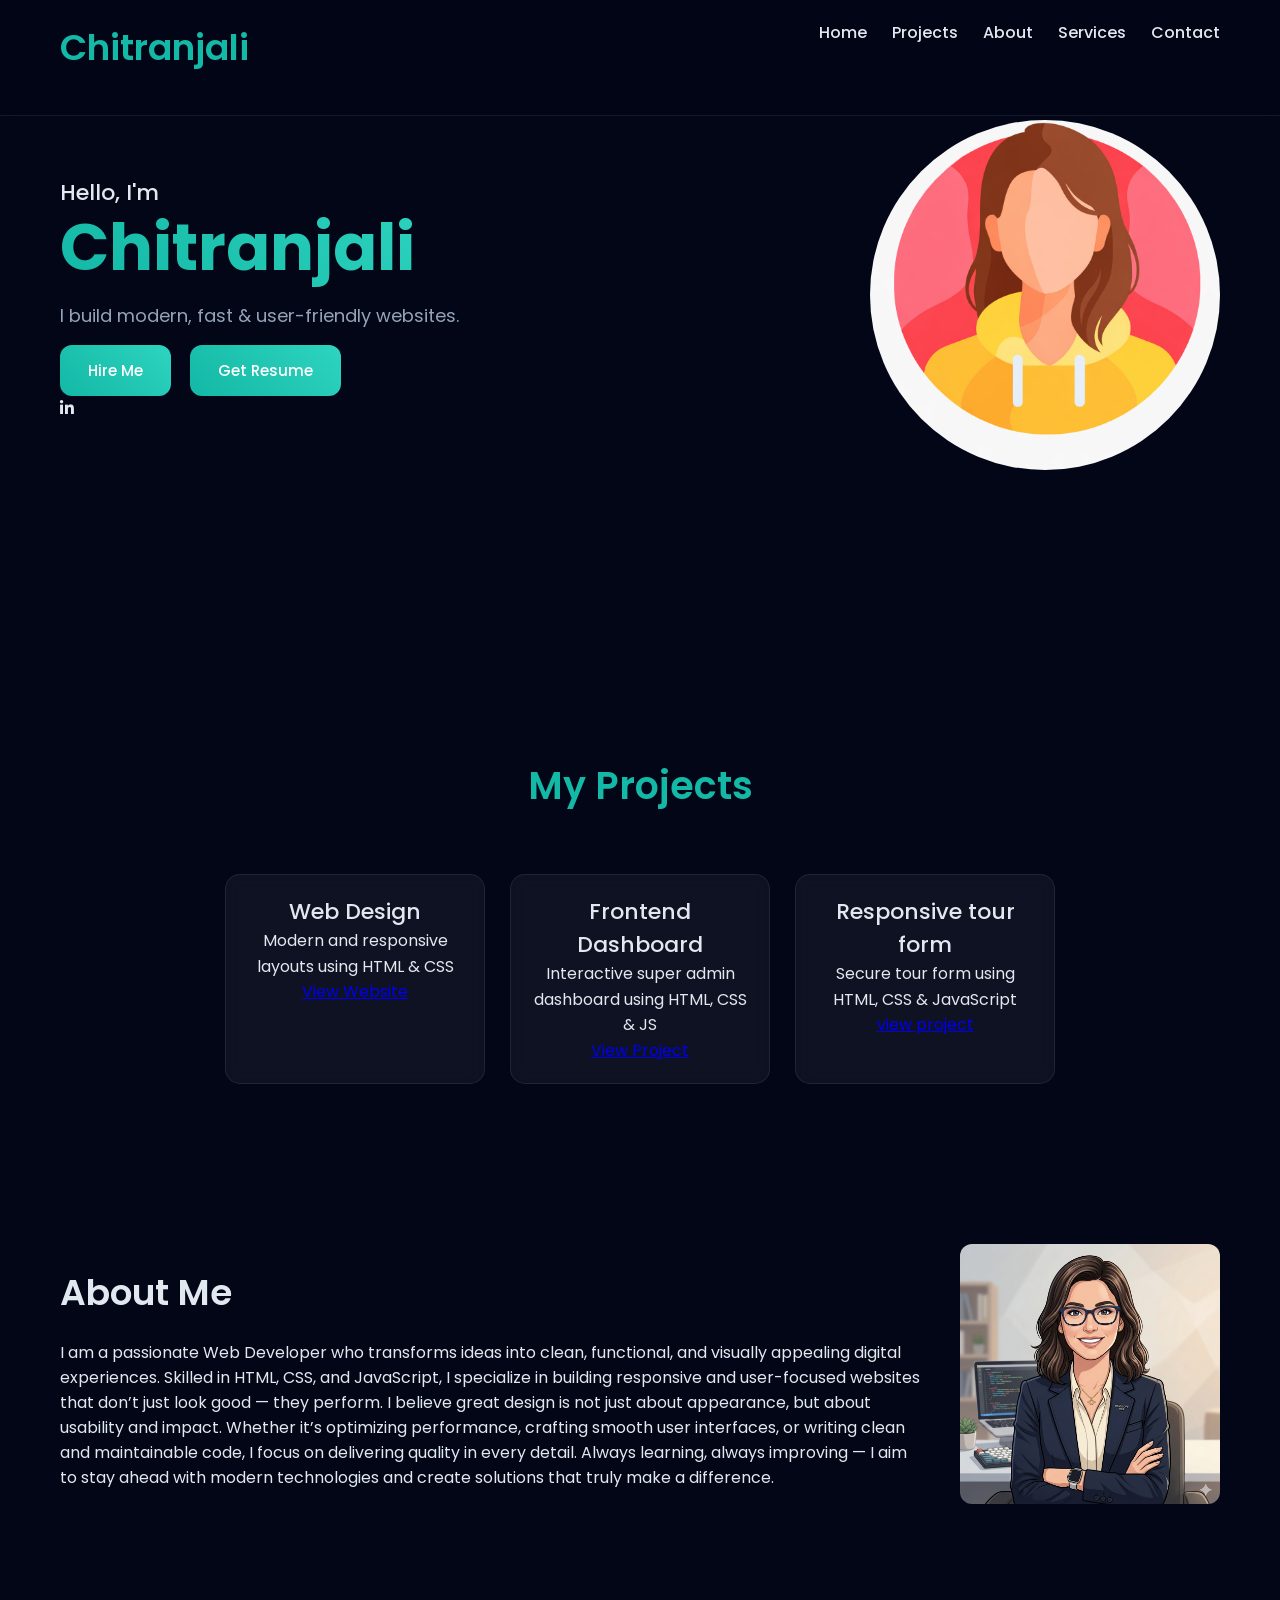
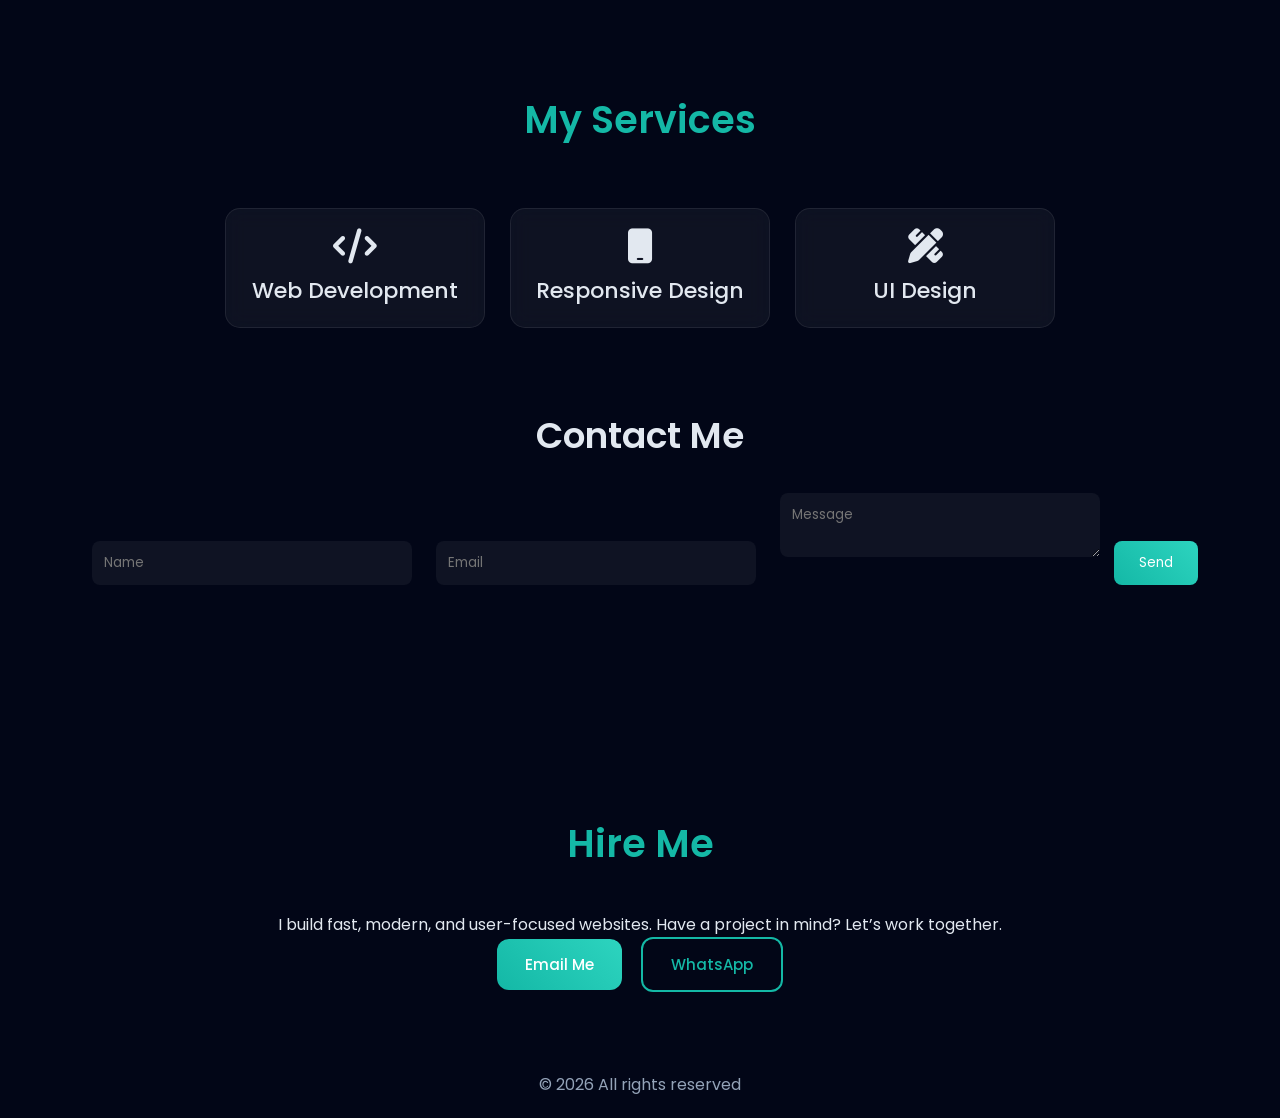
==== index.html @ 46d42511 "Rename structure.html to index.html" ====
<!DOCTYPE html>
<html lang="en">
<head>
<meta charset="UTF-8">
<meta name="viewport" content="width=device-width, initial-scale=1.0">
<title>Portfolio</title>

<link rel="stylesheet" href="style.css">

<link rel="stylesheet" href="https://cdnjs.cloudflare.com/ajax/libs/font-awesome/6.4.2/css/all.min.css">

<link href="https://fonts.googleapis.com/css2?family=Poppins:wght@300;500;700&display=swap" rel="stylesheet">

</head>

<body>

<!-- NAVBAR -->
<header class="header">
<nav class="navbar">
<h2 class="logo-heading">Chitranjali</h2>

<ul class="menu-list">
<li><a href="#home">Home</a></li>
<li><a href="#portfolio">Projects</a></li>
<li><a href="#about">About</a></li>
<li><a href="#services">Services</a></li>
<li><a href="#contact">Contact</a></li>
</ul>
</nav>
</header>

<!-- HERO -->
<section id="home" class="hero">
<div class="hero-left">
<h3>Hello, I'm</h3>
<h1>Chitranjali</h1>
<p>I build modern, fast & user-friendly websites.</p>

<div class="buttons">
<a href="#hire" class="btn primary">Hire Me</a>

<a href="RESUME.pdf" class="btn primary" target="_blank" download>
  Get Resume
</a>

</div>

<div class="socials">
<a href="https://www.linkedin.com/in/chitranjali-soni-soni-7908a6336/" target="_blank">
  <i class="fab fa-linkedin-in"></i>
</a>

</div>
</div>

<div class="hero-image">
  <img src="female.png" alt="profile">
</div>
</section>

<!-- PROJECTS -->
<section id="portfolio" class="portfolio">
<h2 class="section-title">My Projects</h2>

<div class="grid">

<div class="card">
  <h3>Web Design</h3>
  <p>Modern and responsive layouts using HTML & CSS</p>

  <a href="https://rsintegrators.in/" target="_blank">
    View Website
  </a>
</div>

<div class="card">
  <h3>Frontend Dashboard</h3>
  <p>Interactive super admin dashboard using HTML, CSS & JS</p>

  <a href="http://127.0.0.1:5502/super.html" target="_blank">
    View Project
  </a>
</div>

<div class="card">
  <h3>Responsive tour form</h3>
  <p>Secure tour form using HTML, CSS & JavaScript</p>

  <a href="http://127.0.0.1:5501/tour.html" target="_blank">
    view project
  </a>
</div>

</div>
</section>

<!-- ABOUT -->
<section id="about" class="about">
<div class="about-text">
<h2>About Me</h2>

I am a passionate Web Developer who transforms ideas into clean, functional, and visually appealing digital experiences. Skilled in HTML, CSS, and JavaScript, I specialize in building responsive and user-focused websites that don’t just look good — they perform.

I believe great design is not just about appearance, but about usability and impact. Whether it’s optimizing performance, crafting smooth user interfaces, or writing clean and maintainable code, I focus on delivering quality in every detail.

Always learning, always improving — I aim to stay ahead with modern technologies and create solutions that truly make a difference.

</div>

<div class="about-img">
<img src="image for portfolio.png" alt="about">
</div>
</section>

<!-- SERVICES -->
<section id="services" class="services">
<h2 class="section-title">My Services</h2>

<div class="grid">

<div class="card">
<i class="fa-solid fa-code icon"></i>
<h3>Web Development</h3>
</div>

<div class="card">
<i class="fa-solid fa-mobile icon"></i>
<h3>Responsive Design</h3>
</div>

<div class="card">
<i class="fa-solid fa-pen-ruler icon"></i>
<h3>UI Design</h3>
</div>

</div>
</section>

<!-- CONTACT -->
<section id="contact" class="contact">
<h2>Contact Me</h2>

<form>
<input type="text" placeholder="Name" required>
<input type="email" placeholder="Email" required>
<textarea placeholder="Message" required></textarea>
<button type="submit">Send</button>
</form>
</section>
<section id="hire" class="contact">
  <h2 class="section-title">Hire Me</h2>

  <p>
    I build fast, modern, and user-focused websites.
    Have a project in mind? Let’s work together.
  </p>

 <a href="mailto:khushisoni4068@gmail.com" class="btn primary">
  Email Me
</a>

<a href="https://wa.me/8287303382" class="btn secondary">
  WhatsApp
</a>
</section>
<!-- FOOTER -->
<footer>
<p>© 2026 All rights reserved</p>
</footer>

</body>
</html>
---- style.css ----
* {
  margin: 0;
  padding: 0;
  box-sizing: border-box;
  font-family: 'Poppins', sans-serif;
}
.hero,
.about,
.portfolio,
.contact {
  padding: 100px 60px;
}
h1 {
  font-size: 64px;
  font-weight: 700;
  line-height: 1.2;
}

h2 {
  font-size: 36px;
  font-weight: 600;
  margin-bottom: 20px;
}

h3 {
  font-size: 22px;
  font-weight: 500;
}

p {
  font-size: 16px;
  line-height: 1.6;
}

/* BASE */
body {
  background-color: #020617;
  color: #e2e8f0;
}
html {
  scroll-behavior: smooth;
}

/* PORTFOLIO */
.portfolio {
  background: #020617;
  padding: 60px 0;
}

/* NAVBAR */
.navbar {
  display: flex;
  justify-content: space-between;
  padding: 20px 60px;
  position: fixed;
  top: 0;
  left: 0;
  width: 100%;
  z-index: 1000;

  background: rgba(2, 6, 23, 0.8);
  backdrop-filter: blur(12px);
  border-bottom: 1px solid rgba(255,255,255,0.08);
}

.logo-heading {
  color: #14b8a6;
}

.menu-list {
  display: flex;
  gap: 25px;
  list-style: none;
}

.menu-list a {
  text-decoration: none;
  color: #e2e8f0;
  position: relative;
  font-weight: 500;
}

.menu-list a::after {
  content: "";
  width: 0%;
  height: 2px;
  background: #14b8a6;
  position: absolute;
  bottom: -5px;
  left: 0;
  transition: 0.3s;
}

.menu-list a:hover::after {
  width: 100%;
}

/* HERO */
.hero {
  display: flex;
  justify-content: space-between;
  align-items: center;
  padding: 120px 60px;
}

.hero h1 {
  font-size: 65px;
  background: linear-gradient(45deg, #14b8a6, #2dd4bf);
  -webkit-background-clip: text;
  color: transparent;
}

.hero p {
  color: #94a3b8;
  margin: 15px 0;
  font-size: 18px;
}

/* BUTTONS */
.btn {
  display: inline-block;
  padding: 14px 28px;
  border-radius: 12px;
  text-decoration: none;
  font-weight: 500;
  transition: 0.3s;
  font-size: 15px;
}

/* primary = main action */
.primary {
  background: linear-gradient(45deg, #14b8a6, #2dd4bf);
  color: white;
}

.primary:hover {
  transform: translateY(-3px);
  box-shadow: 0 10px 25px rgba(20,184,166,0.3);
}

/* secondary = less important */
.secondary {
  border: 2px solid #14b8a6;
  color: #14b8a6;
  background: transparent;
}

.secondary:hover {
  background: #14b8a6;
  color: white;
}
.btn + .btn {
  margin-left: 15px;
}


/* SOCIAL */
.socials a {
  color: #e2e8f0;
  margin-right: 10px;
  transition: 0.3s;
}

.socials a:hover {
  color: #14b8a6;
  transform: scale(1.2);
}

/* IMAGE */
.hero-image img {
  width: 350px;
  height: 350px;
  border-radius: 50%;
  object-fit: cover;
}

/* SECTION TITLE */
.section-title {
  text-align: center;
  margin: 100px 0 40px;
  font-size: 38px;
  font-weight: 600;
  color: #14b8a6;
}

/* GRID */
.grid {
  display: flex;
  gap: 25px;
  justify-content: center;
  flex-wrap: wrap;
  padding: 20px;
}

/* CARDS */
.card {
  background: rgba(255, 255, 255, 0.05);
  backdrop-filter: blur(10px);
  padding: 20px;
  border-radius: 15px;
  width: 260px;
  text-align: center;
  transition: 0.3s;
  border: 1px solid rgba(255,255,255,0.08);
}

.card img {
  width: 100%;
  border-radius: 10px;
}

.card:hover {
  transform: translateY(-12px) scale(1.03);
  box-shadow: 0 15px 30px rgba(0,0,0,0.4);
}

/* ABOUT */
.about {
  display: flex;
  justify-content: space-between;
  align-items: center;
  padding: 80px 60px;
  gap: 40px;
}

.about img {
  width: 260px;
  border-radius: 12px;
}

/* ICON */
.icon {
  font-size: 35px;
  margin-bottom: 10px;
  transition: 0.3s;
}

.card:hover .icon {
  transform: scale(1.3);
  color: #14b8a6;
}

/* CONTACT */
.contact {
  text-align: center;
  padding: 60px;
}

.contact input,
.contact textarea {
  width: 320px;
  margin: 10px;
  padding: 12px;
  border-radius: 8px;
  border: none;
  outline: none;
  background: rgba(255,255,255,0.05);
  color: #e2e8f0;
}

.contact button {
  padding: 12px 25px;
  background: linear-gradient(45deg, #14b8a6, #2dd4bf);
  color: white;
  border: none;
  border-radius: 8px;
  cursor: pointer;
}

.contact button:hover {
  transform: scale(1.05);
}

/* FOOTER */
footer {
  text-align: center;
  padding: 20px;
  background: #020617;
  color: #94a3b8;
}

/* ANIMATION */
@keyframes float {
  0% { transform: translateY(0px);}
  50% { transform: translateY(-15px);}
  100% { transform: translateY(0px);}
}

/* RESPONSIVE */
@media(max-width:768px) {
  .hero, .about {
    flex-direction: column;
    text-align: center;
  }

  .hero-image img {
    margin-top: 30px;
    width: 250px;
  }

  .contact input,
  .contact textarea {
    width: 90%;
  }
}
@media(max-width:768px) {
  .hero,
  .about,
  .portfolio,
  .contact {
    padding: 80px 20px;
  }
}
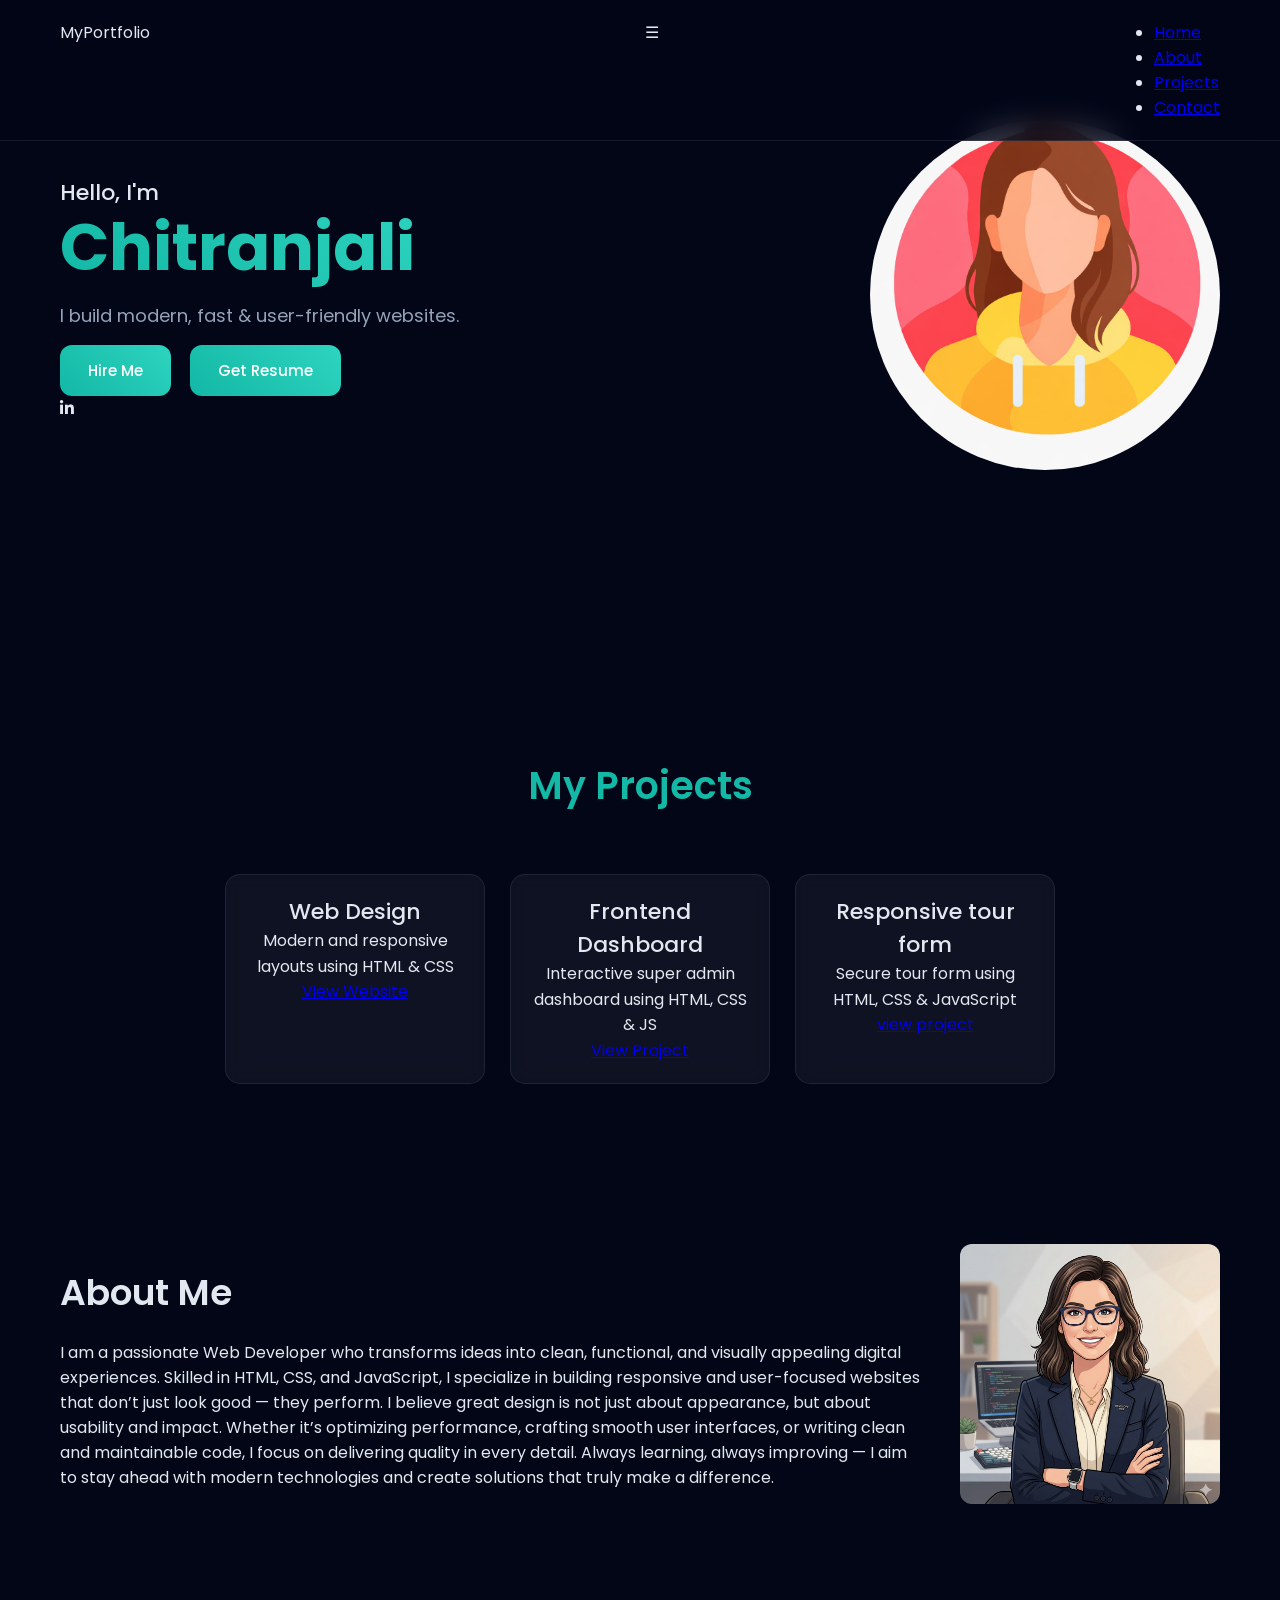
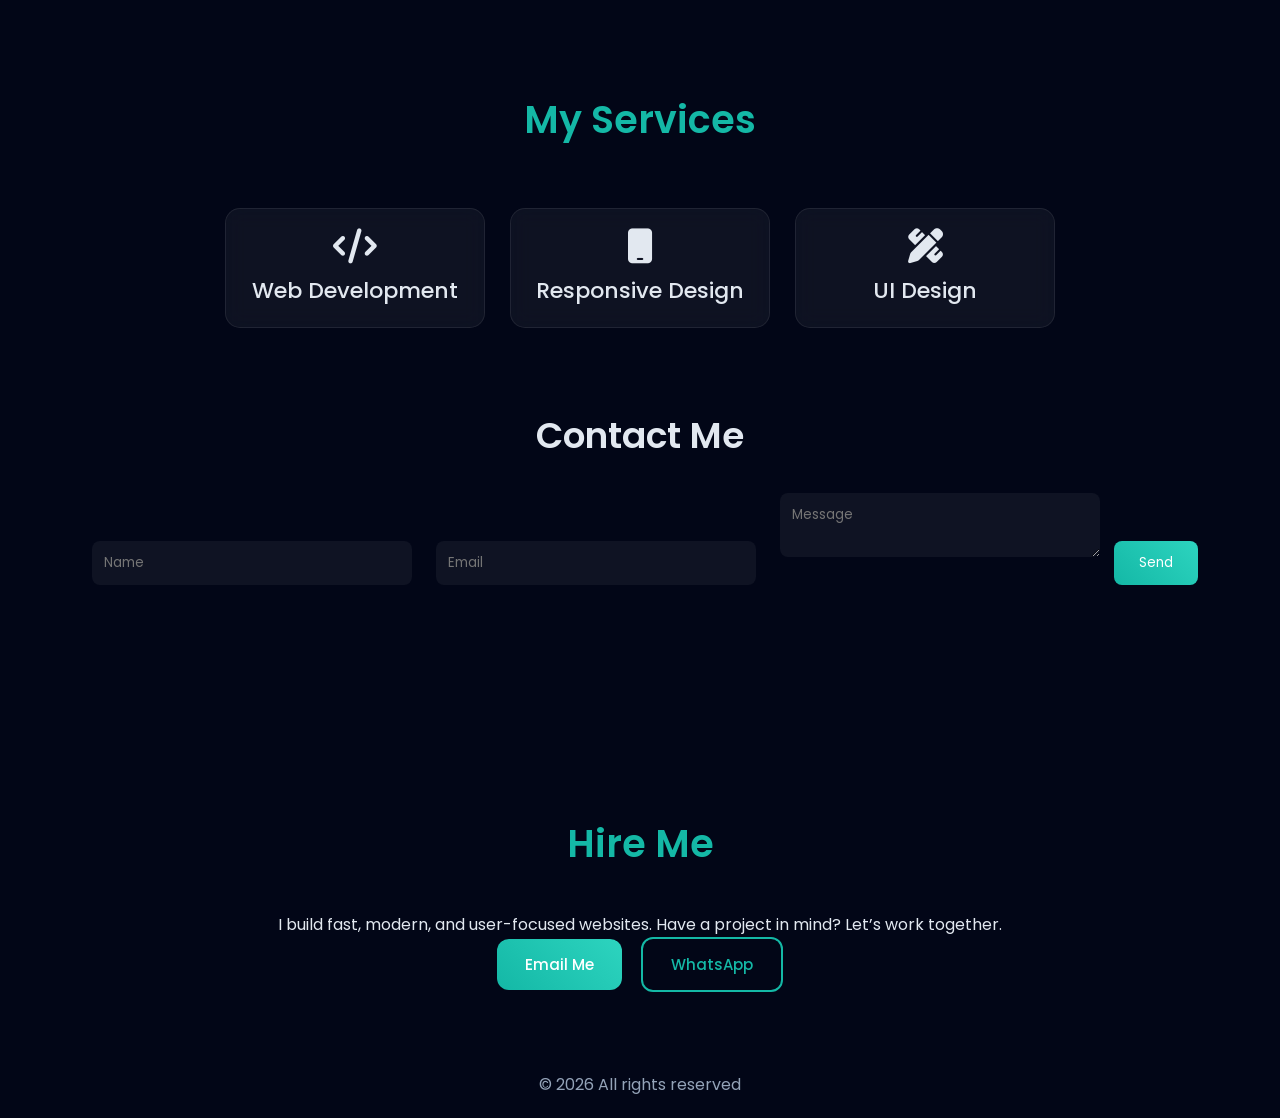
==== commit b3efba31: "index.html" ====
--- a/index.html
+++ b/index.html
@@ -18,17 +18,19 @@
 <!-- NAVBAR -->
 <header class="header">
 <nav class="navbar">
-<h2 class="logo-heading">Chitranjali</h2>
+  <div class="logo">MyPortfolio</div>
 
-<ul class="menu-list">
-<li><a href="#home">Home</a></li>
-<li><a href="#portfolio">Projects</a></li>
-<li><a href="#about">About</a></li>
-<li><a href="#services">Services</a></li>
-<li><a href="#contact">Contact</a></li>
-</ul>
-</nav>
-</header>
+  <div class="hamburger" id="hamburger">
+    ☰
+  </div>
+
+  <ul class="nav-menu" id="navMenu">
+    <li><a href="#">Home</a></li>
+    <li><a href="#">About</a></li>
+    <li><a href="#">Projects</a></li>
+    <li><a href="#">Contact</a></li>
+  </ul>
+</nav></header>
 
 <!-- HERO -->
 <section id="home" class="hero">
